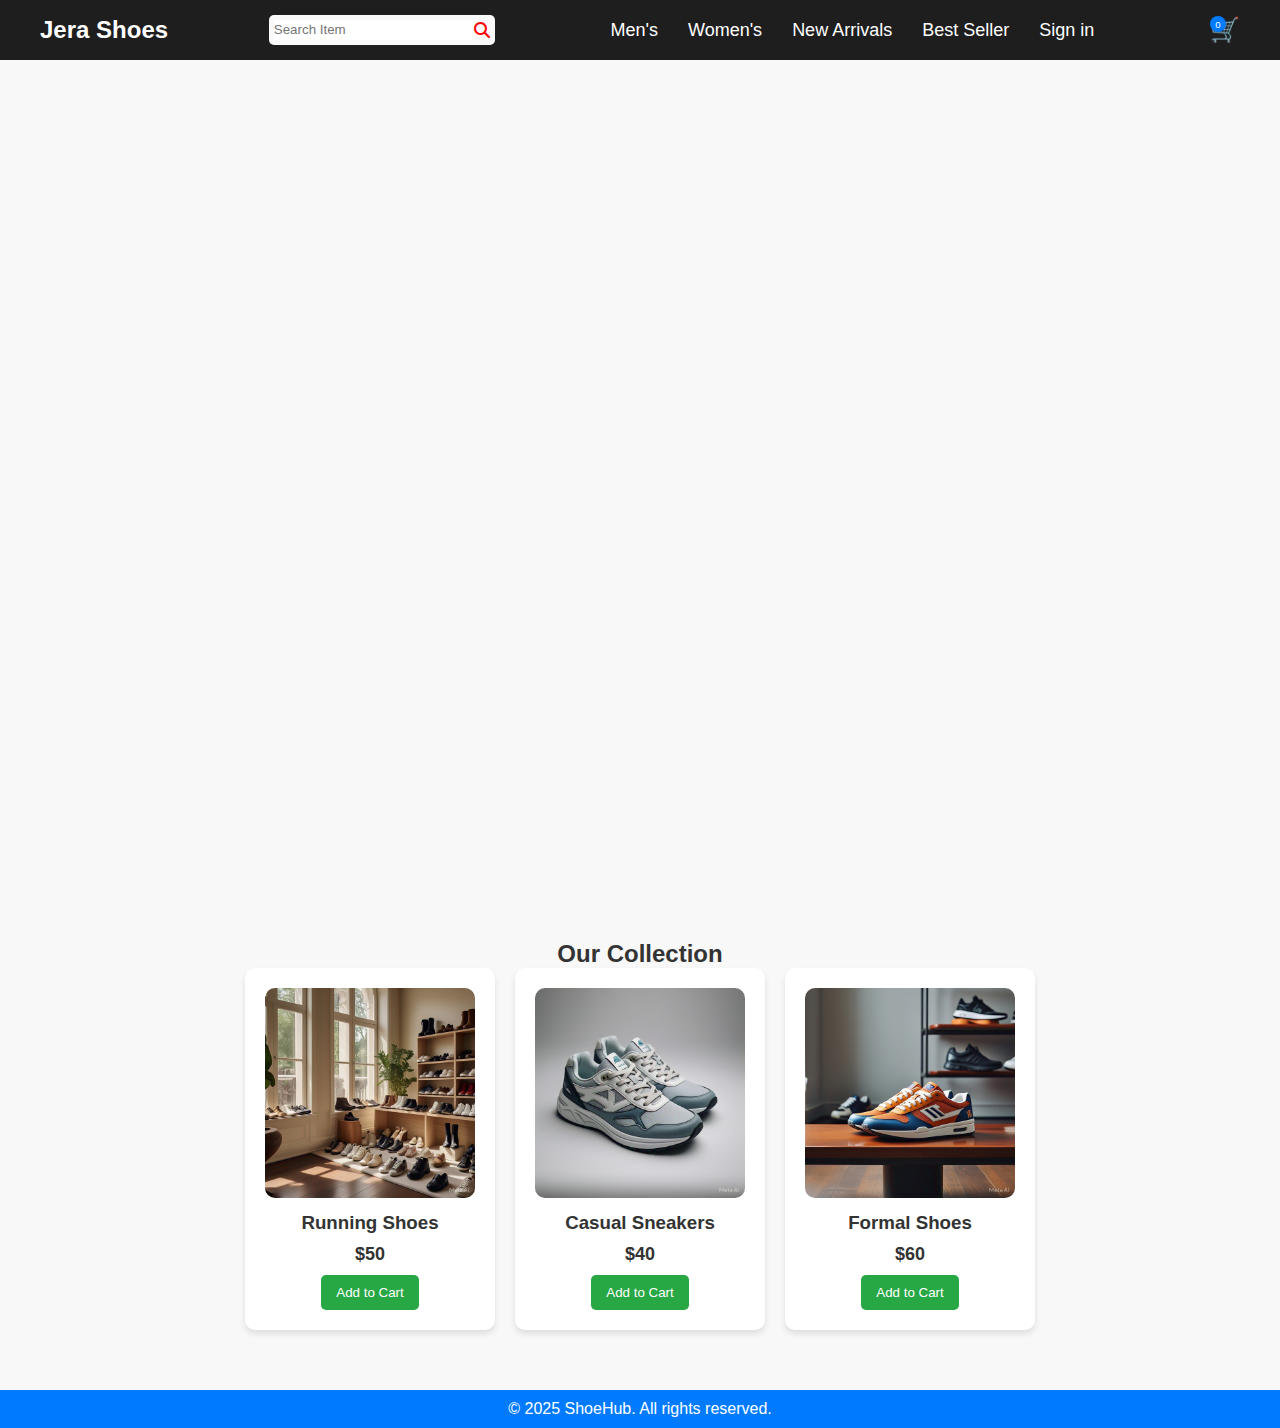
==== index.html @ 55fcaacf "first eccomerce" ====
<!DOCTYPE html>
<html lang="en">
<head>
    <meta charset="UTF-8">
    <meta name="viewport" content="width=device-width, initial-scale=1.0">
    <link rel="preconnect" href="https://fonts.googleapis.com">
<link rel="preconnect" href="https://fonts.gstatic.com" crossorigin>
<link href="https://fonts.googleapis.com/css2?family=Dancing+Script:wght@400..700&family=Poppins:ital,wght@0,100;0,200;0,300;0,400;0,500;0,600;0,700;0,800;0,900;1,100;1,200;1,300;1,400;1,500;1,600;1,700;1,800;1,900&family=Roboto:ital,wght@0,100..900;1,100..900&display=swap" rel="stylesheet">
    <title>Shoe Store</title>
    <head>
        <link rel="stylesheet" href="https://cdnjs.cloudflare.com/ajax/libs/font-awesome/6.4.2/css/all.min.css">
    </head>
    
    <link rel="stylesheet" href="styles.css">
</head>
<body>
    <header>
        <nav class="navbar">
            <div class="logo">Jera <span class="s-logo">Shoes</span></div>

            <div class="input-field">
                <label for="search">
                   
                </label>
                <input type="text" id="search" placeholder="Search Item">
                <i class="fas fa-search"></i>
                
            </div>

            <ul class="nav-links">
                <li><a href="#home">Men's</a></li>
                <li><a href="#products">Women's</a></li>
                <li><a href="#about">New Arrivals</a></li>
                <li><a href="#contact">Best Seller</a></li>
                <li><a href="#contact">Sign in</a></li>
            </ul>


            <div class="cart">
                <div class="order-pop"><span id="orderNumber">0</span></div>
                🛒 
            </div>
        </nav>
    </header>
    
    <section id="home" class="banner">

        <div class="banner-info">
        <h1>Find Your Perfect Shoes</h1>
        <p>Shop the latest trends at the best prices</p>
        <a href="#products" class="btn">Shop Now</a>

    </div>
    </section>
    
    <section id="products" class="products">
        <h2>Our Collection</h2>
        <div class="product-list">
            <div class="product">
                <img src="shoes/IMG-20250304-WA0020.jpg" alt="Shoe 1">
                <h3>Running Shoes</h3>
                <p>$50</p>
                <button class="add-to-cart">Add to Cart</button>
            </div>
            <div class="product">
                <img src="shoes/IMG-20250304-WA0026.jpg" alt="Shoe 2">
                <h3>Casual Sneakers</h3>
                <p>$40</p>
                <button class="add-to-cart">Add to Cart</button>
            </div>
            <div class="product">
                <img src="shoes/IMG-20250304-WA0024.jpg" alt="Shoe 3">
                <h3>Formal Shoes</h3>
                <p>$60</p>
                <button class="add-to-cart">Add to Cart</button>
            </div>
        </div>
    </section>
    
    <footer>
        <p>&copy; 2025 ShoeHub. All rights reserved.</p>
    </footer>

    <script src="script.js"></script>
</body>
</html>
---- styles.css ----
* {
    margin: 0;
    padding: 0;
    box-sizing: border-box;
    font-family: Arial, sans-serif;
}

:root {
    --dark-bg : #1E1E1E ;
}


body {
    background-color: #f8f8f8;
    color: #333;
    position: relative;
}

header {
    background-color: var(--dark-bg);
    padding: 15px 20px;
    position: fixed;
    width: 100%;
}

.fa-search {
    color: red;
    cursor: pointer;
}

.input-field {
    background-color: #f9f9f9;
    padding: 5px;
    border-radius: 5px;
    display: flex;
    justify-content: center;
    align-items: center;
}

input {
    outline: none;
    width: 200px;
    line-height: 20px;
    border: none;
}

.navbar {
    display: flex;
    justify-content: space-between;
    align-items: center;
    max-width: 1200px;
    margin: auto;
}

.logo {
    font-size: 24px;
    font-weight: bold;
    color: white;
    cursor: pointer;
}

.nav-links {
    list-style: none;
    display: flex;
}

.nav-links li {
    margin: 0 15px;
}

.nav-links a {
    text-decoration: none;
    color: white;
    font-size: 18px;
}

.cart {
    font-size: 24px;
    color: white;
    cursor: pointer;
    position: relative;
}

.order-pop {
    background-color: #007bff;
    height: 1rem;
    width: 1rem;
    font-size: 40%;
    border-radius: 50%;
    display: flex;
    justify-content: center;
    align-items: center;
    position: absolute;
    top: 0;
    left: 0;
}

.banner {
    text-align: center;
    padding: 50px 20px;
    background: url('shoes/IMG-20250304-WA0030.jpg') no-repeat center center/cover;
    color: white;
    height: 100vh;
    position: relative;
    clip-path: polygon(0 0, 100% 0%, 100% 80%, 0% 100%);
    transition: opacity 0.5s ease-in-out, transform 1s ease-in-out;
    z-index: -2;
}

.banner-info {
    position: absolute;
    top: 50%;
    left: 50%;
    transform: translate(-50%, -50%);
}

.banner h1 {
    font-size: 36px;
}

.banner p {
    font-size: 18px;
    margin: 10px 0;
}

.btn {
    display: inline-block;
    background: #ff9800;
    color: white;
    padding: 10px 20px;
    text-decoration: none;
    margin-top: 10px;
    border-radius: 5px;
}

.products {
    padding: 40px;
    text-align: center;
}

.product-list {
    display: flex;
    justify-content: center;
    flex-wrap: wrap;
    gap: 20px;
}

.product {
    background: white;
    padding: 20px;
    border-radius: 10px;
    box-shadow: 0 4px 6px rgba(0, 0, 0, 0.1);
    width: 250px;
    text-align: center;
}

.product img {
    width: 100%;
    border-radius: 10px;
}

.product h3 {
    margin: 10px 0;
}

.product p {
    font-size: 18px;
    font-weight: bold;
}

.add-to-cart {
    background: #28a745;
    color: white;
    padding: 10px 15px;
    border: none;
    cursor: pointer;
    border-radius: 5px;
    margin-top: 10px;
}

footer {
    background: #007bff;
    color: white;
    text-align: center;
    padding: 10px;
    margin-top: 20px;
}
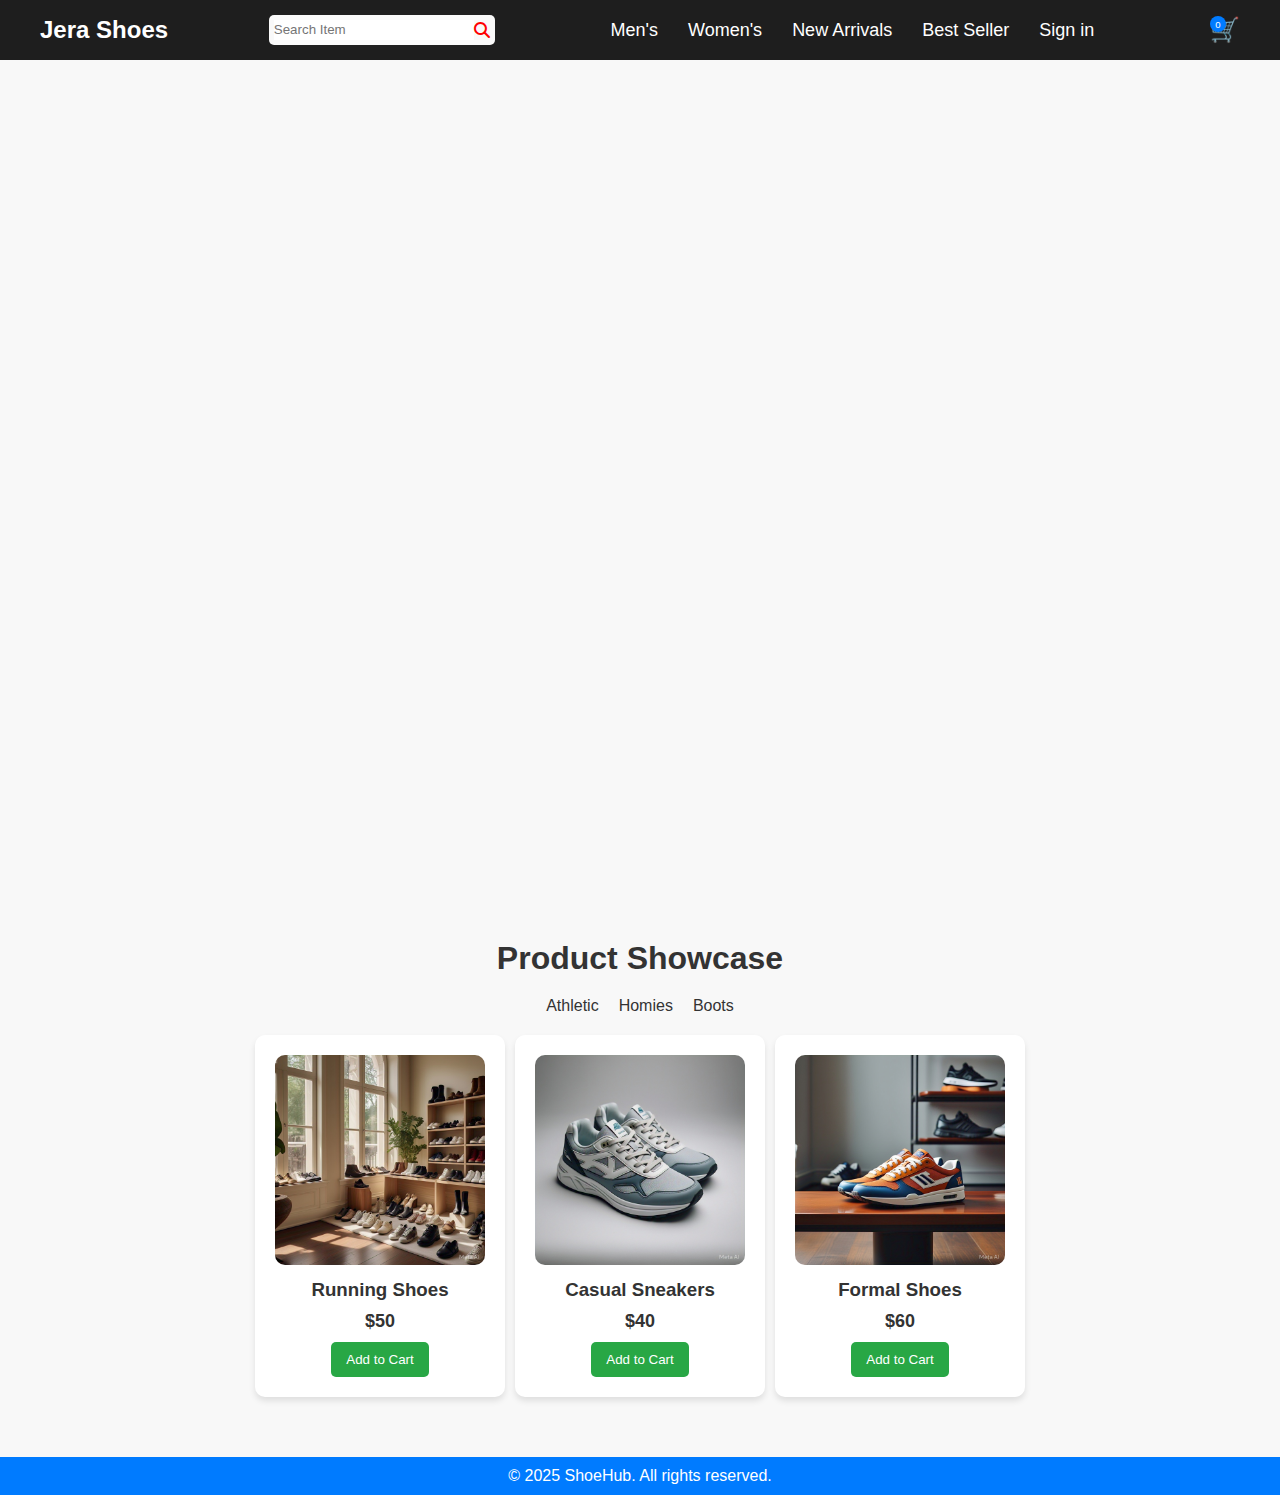
==== commit feef867b: "ok" ====
--- a/index.html
+++ b/index.html
@@ -54,7 +54,14 @@
     </section>
     
     <section id="products" class="products">
-        <h2>Our Collection</h2>
+        <h2>Product Showcase</h2>
+        <div >
+            <ul class="show_case-icons">
+                <li class="show_icon-list">Athletic</li>
+                <li class="show_icon-list">Homies</li>
+                <li class="show_icon-list">Boots</li>
+            </ul>
+        </div>
         <div class="product-list">
             <div class="product">
                 <img src="shoes/IMG-20250304-WA0020.jpg" alt="Shoe 1">
--- a/styles.css
+++ b/styles.css
@@ -4,10 +4,12 @@
     padding: 0;
     box-sizing: border-box;
     font-family: Arial, sans-serif;
+    list-style: none;
 }
 
 :root {
     --dark-bg : #1E1E1E ;
+    --orange : #ff9800;
 }
 
 
@@ -139,11 +141,38 @@
     text-align: center;
 }
 
+.products h2 {
+    margin-bottom: 20px;
+   
+    font-size: 2rem;
+}
+
+.products .show_case-icons {
+    display: flex;
+   align-items: center;
+    width: 50%;
+    justify-content: center;
+    width: 100%;
+    margin-bottom: 20px;
+}
+
+.products .show_case-icons li {
+    margin: 0 10px;
+    cursor: pointer;
+    
+    transition: 0.3s;
+}
+
+.products .show_case-icons li:hover {
+    transform: translateY(-5px);
+    color: var(--orange);
+}
+
 .product-list {
     display: flex;
     justify-content: center;
     flex-wrap: wrap;
-    gap: 20px;
+    gap: 10px;
 }
 
 .product {
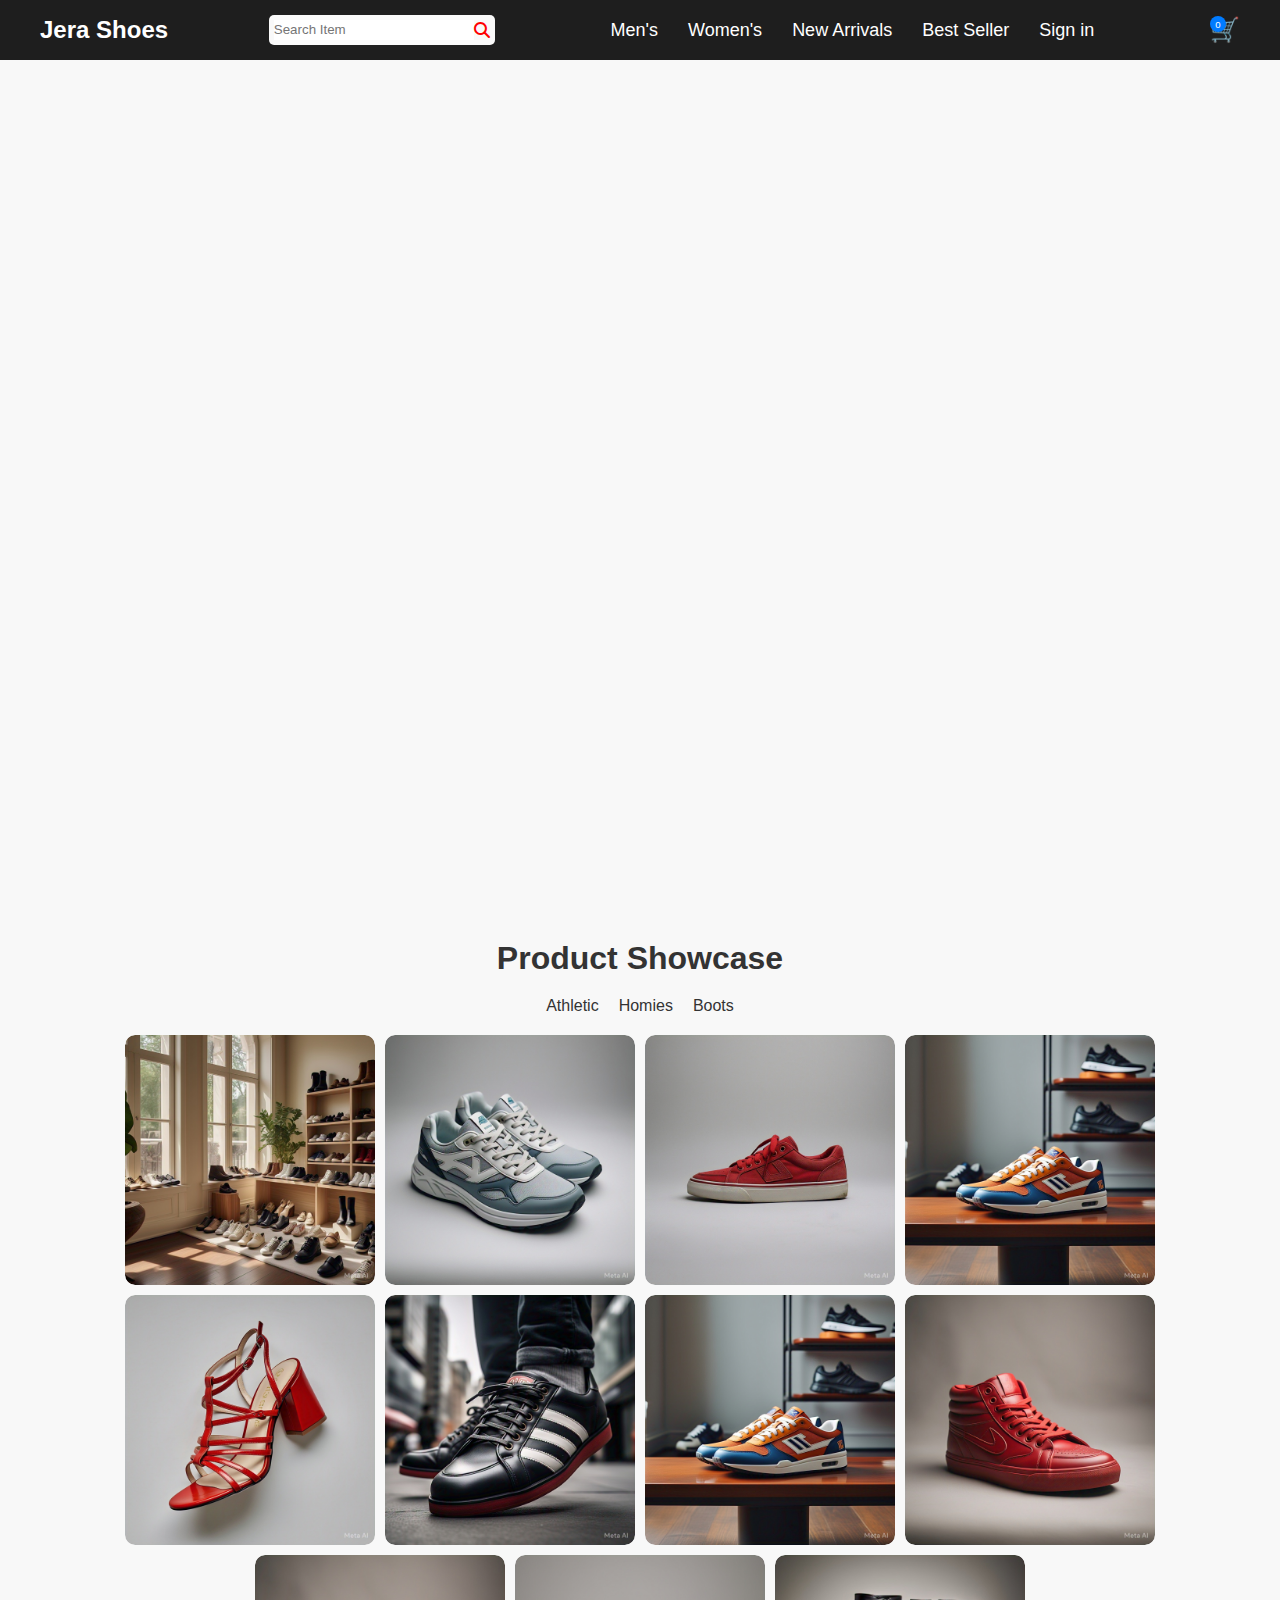
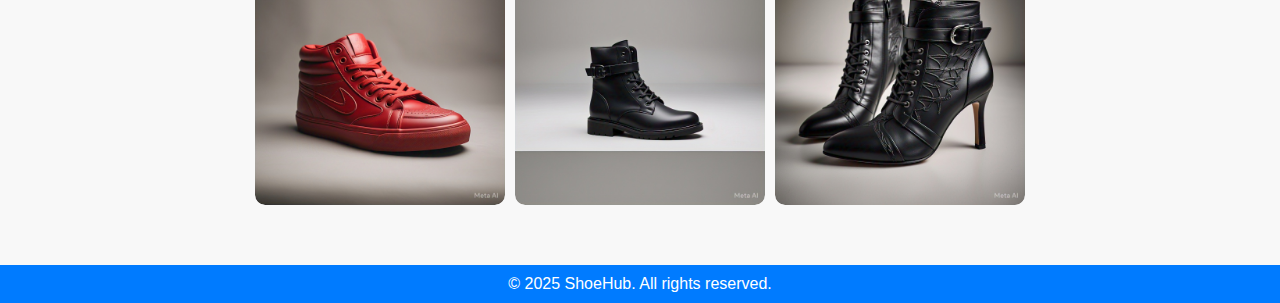
==== commit 85415df7: "ok" ====
--- a/index.html
+++ b/index.html
@@ -65,22 +65,146 @@
         <div class="product-list">
             <div class="product">
                 <img src="shoes/IMG-20250304-WA0020.jpg" alt="Shoe 1">
-                <h3>Running Shoes</h3>
-                <p>$50</p>
-                <button class="add-to-cart">Add to Cart</button>
+
+                <div class="layer">
+                    <div class="layer-content">
+                        <h3>Formal Shoes</h3>
+                        <p>$60</p>
+                        <button class="add-to-cart">Add to Cart</button>
+                    </div>
+                </div>
+                
             </div>
             <div class="product">
                 <img src="shoes/IMG-20250304-WA0026.jpg" alt="Shoe 2">
-                <h3>Casual Sneakers</h3>
-                <p>$40</p>
-                <button class="add-to-cart">Add to Cart</button>
-            </div>
+
+                <div class="layer">
+                    <div class="layer-content">
+                        <h3>Formal Shoes</h3>
+                        <p>$60</p>
+                        <button class="add-to-cart">Add to Cart</button>
+                    </div>
+                </div>
+                
+            </div>
+
+            <div class="product">
+                <img src="shoes/IMG-20250304-WA0028.jpg" alt="Shoe 3">
+                <div class="layer">
+                    <div class="layer-content">
+                        <h3>Introvert Shoes</h3>
+                        <p>$60</p>
+                        <button class="add-to-cart">Add to Cart</button>
+                    </div>
+                   
+                </div>
+                
+            </div>
+
             <div class="product">
                 <img src="shoes/IMG-20250304-WA0024.jpg" alt="Shoe 3">
-                <h3>Formal Shoes</h3>
-                <p>$60</p>
-                <button class="add-to-cart">Add to Cart</button>
-            </div>
+                <div class="layer">
+                    <div class="layer-content">
+                        <h3>Formal Shoes</h3>
+                        <p>$60</p>
+                        <button class="add-to-cart">Add to Cart</button>
+                    </div>
+                   
+                </div>
+                
+            </div>
+
+            <div class="product">
+                <img src="shoes/IMG-20250304-WA0032.jpg" alt="Shoe 3">
+                <div class="layer">
+                    <div class="layer-content">
+                        <h3>Jezebella</h3>
+                        <p>$60</p>
+                        <button class="add-to-cart">Add to Cart</button>
+                    </div>
+                   
+                </div>
+                
+            </div>
+
+            <div class="product">
+                <img src="shoes/IMG-20250304-WA0042.jpg" alt="Shoe 3">
+                <div class="layer">
+                    <div class="layer-content">
+                        <h3>Flying Shoes</h3>
+                        <p>$60</p>
+                        <button class="add-to-cart">Add to Cart</button>
+                    </div>
+                   
+                </div>
+                
+            </div>
+
+            <div class="product">
+                <img src="shoes/IMG-20250304-WA0024.jpg" alt="Shoe 3">
+                <div class="layer">
+                    <div class="layer-content">
+                        <h3>Formal Shoes</h3>
+                        <p>$60</p>
+                        <button class="add-to-cart">Add to Cart</button>
+                    </div>
+                   
+                </div>
+                
+            </div>
+
+            <div class="product">
+                <img src="shoes/IMG-20250304-WA0027.jpg" alt="Shoe 3">
+                <div class="layer">
+                    <div class="layer-content">
+                        <h3>Formal Shoes</h3>
+                        <p>$60</p>
+                        <button class="add-to-cart">Add to Cart</button>
+                    </div>
+                   
+                </div>
+                
+            </div>
+
+            <div class="product">
+                <img src="shoes/IMG-20250304-WA0027.jpg" alt="Shoe 3">
+                <div class="layer">
+                    <div class="layer-content">
+                        <h3>Red Hood</h3>
+                        <p>$60</p>
+                        <button class="add-to-cart">Add to Cart</button>
+                    </div>
+                   
+                </div>
+                
+            </div>
+
+            <div class="product">
+                <img src="shoes/IMG-20250304-WA0025.jpg" alt="Shoe 3">
+                <div class="layer">
+                    <div class="layer-content">
+                        <h3>Formal Shoes</h3>
+                        <p>$60</p>
+                        <button class="add-to-cart">Add to Cart</button>
+                    </div>
+                   
+                </div>
+                
+            </div>
+
+            <div class="product">
+                <img src="shoes/IMG-20250304-WA0031.jpg" alt="Shoe 3">
+                <div class="layer">
+                    <div class="layer-content">
+                        <h3>Formal Shoes</h3>
+                        <p>$60</p>
+                        <button class="add-to-cart">Add to Cart</button>
+                    </div>
+                   
+                </div>
+                
+            </div>
+
         </div>
     </section>
     
--- a/styles.css
+++ b/styles.css
@@ -24,6 +24,7 @@
     padding: 15px 20px;
     position: fixed;
     width: 100%;
+    z-index: 3;
 }
 
 .fa-search {
@@ -176,22 +177,29 @@
 }
 
 .product {
-    background: white;
-    padding: 20px;
+    /* background: white; */
+    /* padding: 10px; */
+    border-radius: 10px;
+    /* box-shadow: 0 4px 6px rgba(0, 0, 0, 0.1); */
+    max-width: 250px;
+    text-align: center;
+    position: relative;
+    overflow: hidden;
+   display: flex;
+   justify-content: center;
+   align-items: center;
+}
+
+.product img {
+    width: 100%;
     border-radius: 10px;
     box-shadow: 0 4px 6px rgba(0, 0, 0, 0.1);
-    width: 250px;
-    text-align: center;
-}
-
-.product img {
-    width: 100%;
-    border-radius: 10px;
-}
-
-.product h3 {
+    display: block;
+}
+ 
+/* .product h3 {
     margin: 10px 0;
-}
+} */
 
 .product p {
     font-size: 18px;
@@ -199,13 +207,57 @@
 }
 
 .add-to-cart {
-    background: #28a745;
-    color: white;
+    background: transparent;
+    color: white;
+    font-size: 1.5rem;
     padding: 10px 15px;
-    border: none;
-    cursor: pointer;
-    border-radius: 5px;
+    border-left: 2px solid var(--orange);
+    border-right: 2px solid var(--orange);
+    border-top: none;
+    border-bottom: none;
+    cursor: pointer;
+    /* border-radius: 5px; */
     margin-top: 10px;
+}
+
+.layer {
+    background: transparent;
+    height: 100%;
+    width: 100%;
+    position: absolute;
+    top: 0;
+    left: 0;
+    transition: 0.5s;
+    cursor: pointer;
+
+    
+}
+
+.layer .layer-content {
+    width: 100%;
+    font-weight: 500;
+    color: #fff;
+    font-size: 26px;
+    bottom: -10%;
+    left: 50%;
+    transform: translate(-50%, -50%);
+    position: absolute;
+    opacity: 0;
+    transition: 0.5s;
+    display: flex;
+    flex-direction: column;
+    justify-content: space-evenly;
+    align-items: center;
+    height: 70%;
+}
+
+.layer:hover .layer-content {
+    bottom: 1%;
+    opacity: 1;
+}
+
+.layer:hover {
+    background: rgba(2, 2, 2, 0.7);
 }
 
 footer {
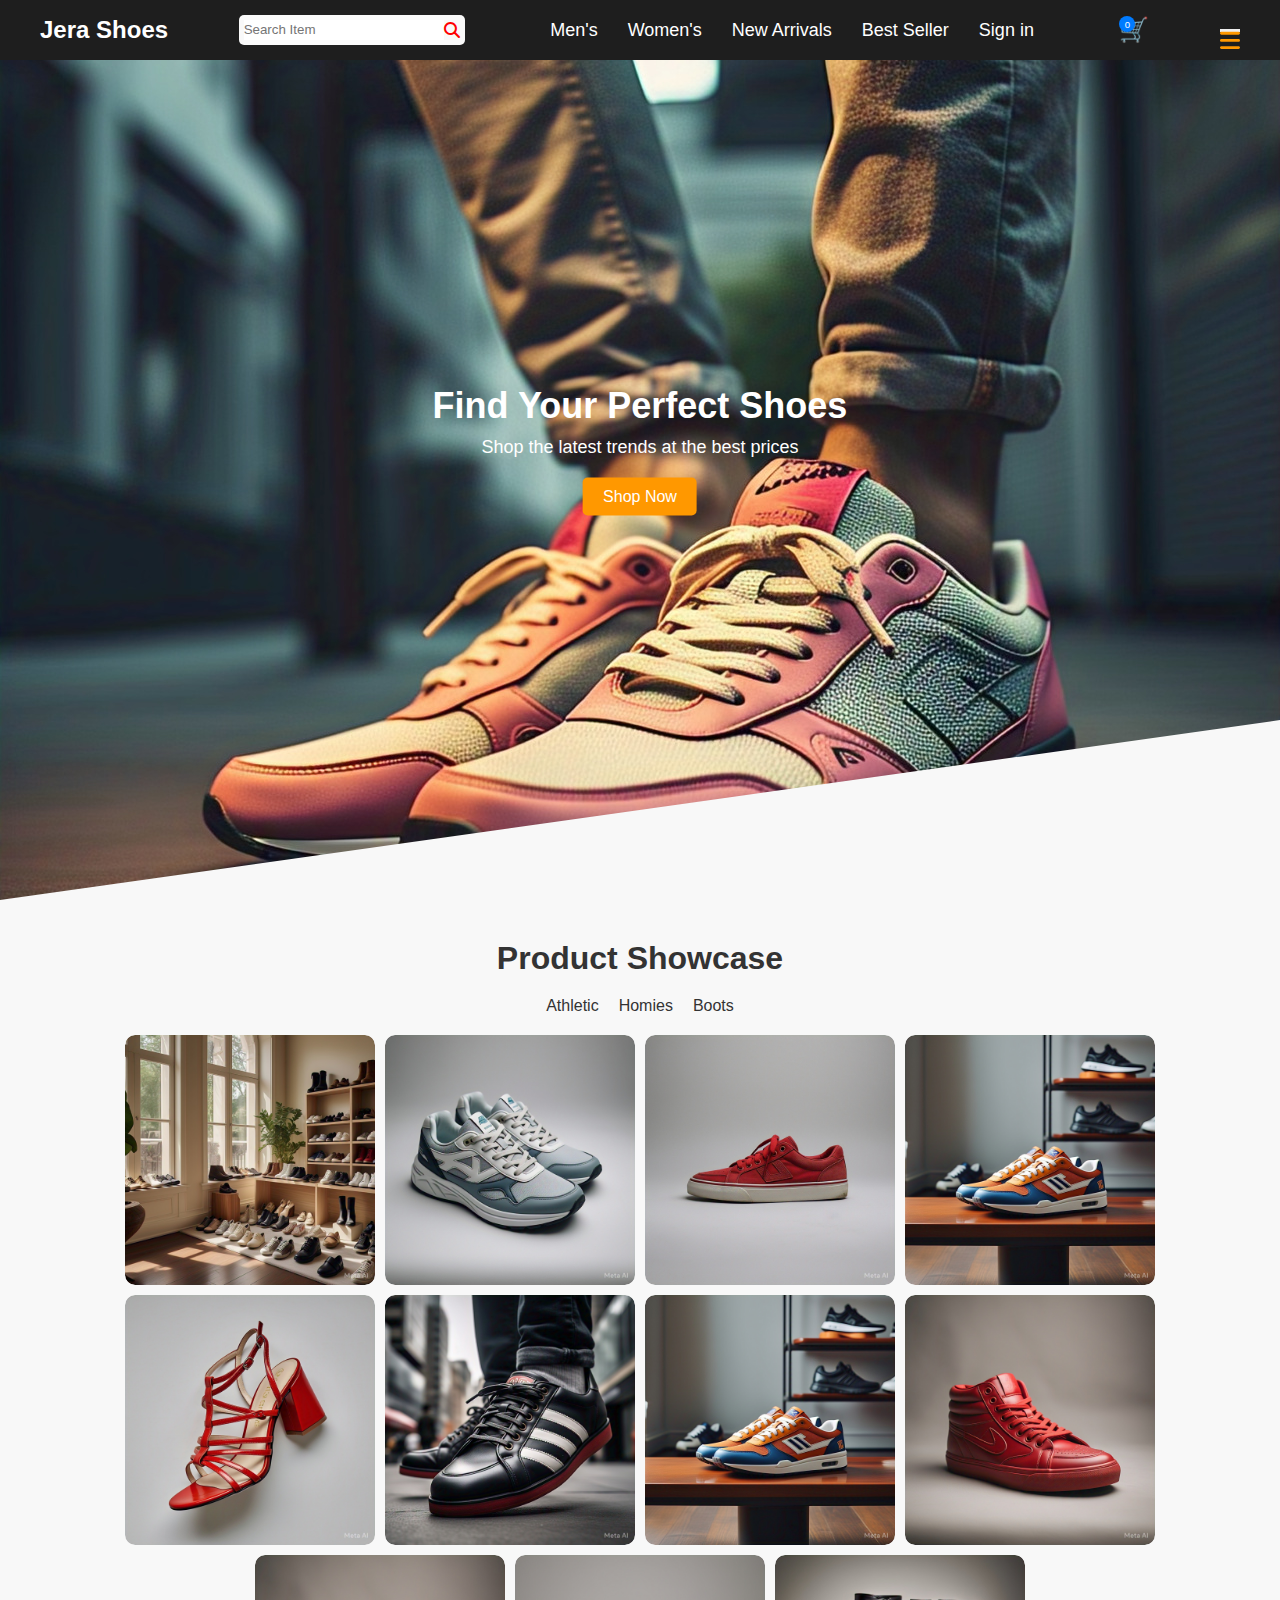
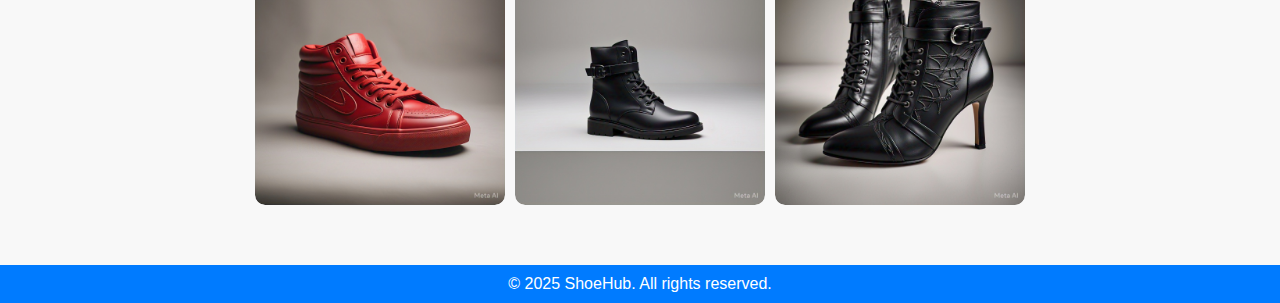
==== commit 8a1e529b: "header adjusted" ====
--- a/index.html
+++ b/index.html
@@ -40,7 +40,16 @@
                 <div class="order-pop"><span id="orderNumber">0</span></div>
                 🛒 
             </div>
+
+            <button class="toggle-bar">
+
+            
+
+                <svg xmlns="http://www.w3.org/2000/svg" viewBox="0 0 448 512"><!--!Font Awesome Free 6.7.2 by @fontawesome - https://fontawesome.com License - https://fontawesome.com/license/free Copyright 2025 Fonticons, Inc.--><path d="M0 96C0 78.3 14.3 64 32 64l384 0c17.7 0 32 14.3 32 32s-14.3 32-32 32L32 128C14.3 128 0 113.7 0 96zM0 256c0-17.7 14.3-32 32-32l384 0c17.7 0 32 14.3 32 32s-14.3 32-32 32L32 288c-17.7 0-32-14.3-32-32zM448 416c0 17.7-14.3 32-32 32L32 448c-17.7 0-32-14.3-32-32s14.3-32 32-32l384 0c17.7 0 32 14.3 32 32z"/></svg>
+            </button>
         </nav>
+
+      
     </header>
     
     <section id="home" class="banner">
--- a/styles.css
+++ b/styles.css
@@ -25,6 +25,16 @@
     position: fixed;
     width: 100%;
     z-index: 3;
+    display: flex;
+    justify-content: space-between;
+    align-items: center;
+}
+
+header nav {
+    width: 100%;
+    display: flex;
+    justify-content: space-between;
+    align-items: center;
 }
 
 .fa-search {
@@ -61,6 +71,7 @@
     font-weight: bold;
     color: white;
     cursor: pointer;
+    justify-self: flex-start;
 }
 
 .nav-links {
@@ -83,6 +94,21 @@
     color: white;
     cursor: pointer;
     position: relative;
+}
+
+.toggle-bar {
+    width: 20px;
+    height: 3px;
+   cursor: pointer;
+   border: none;
+   background-color: none;
+   outline: none;
+
+}
+
+.toggle-bar svg {
+   background-color: none;
+    fill: var(--orange);
 }
 
 .order-pop {
@@ -175,7 +201,9 @@
     flex-wrap: wrap;
     gap: 10px;
 }
-
+/* .add {
+    
+} */
 .product {
     /* background: white; */
     /* padding: 10px; */
